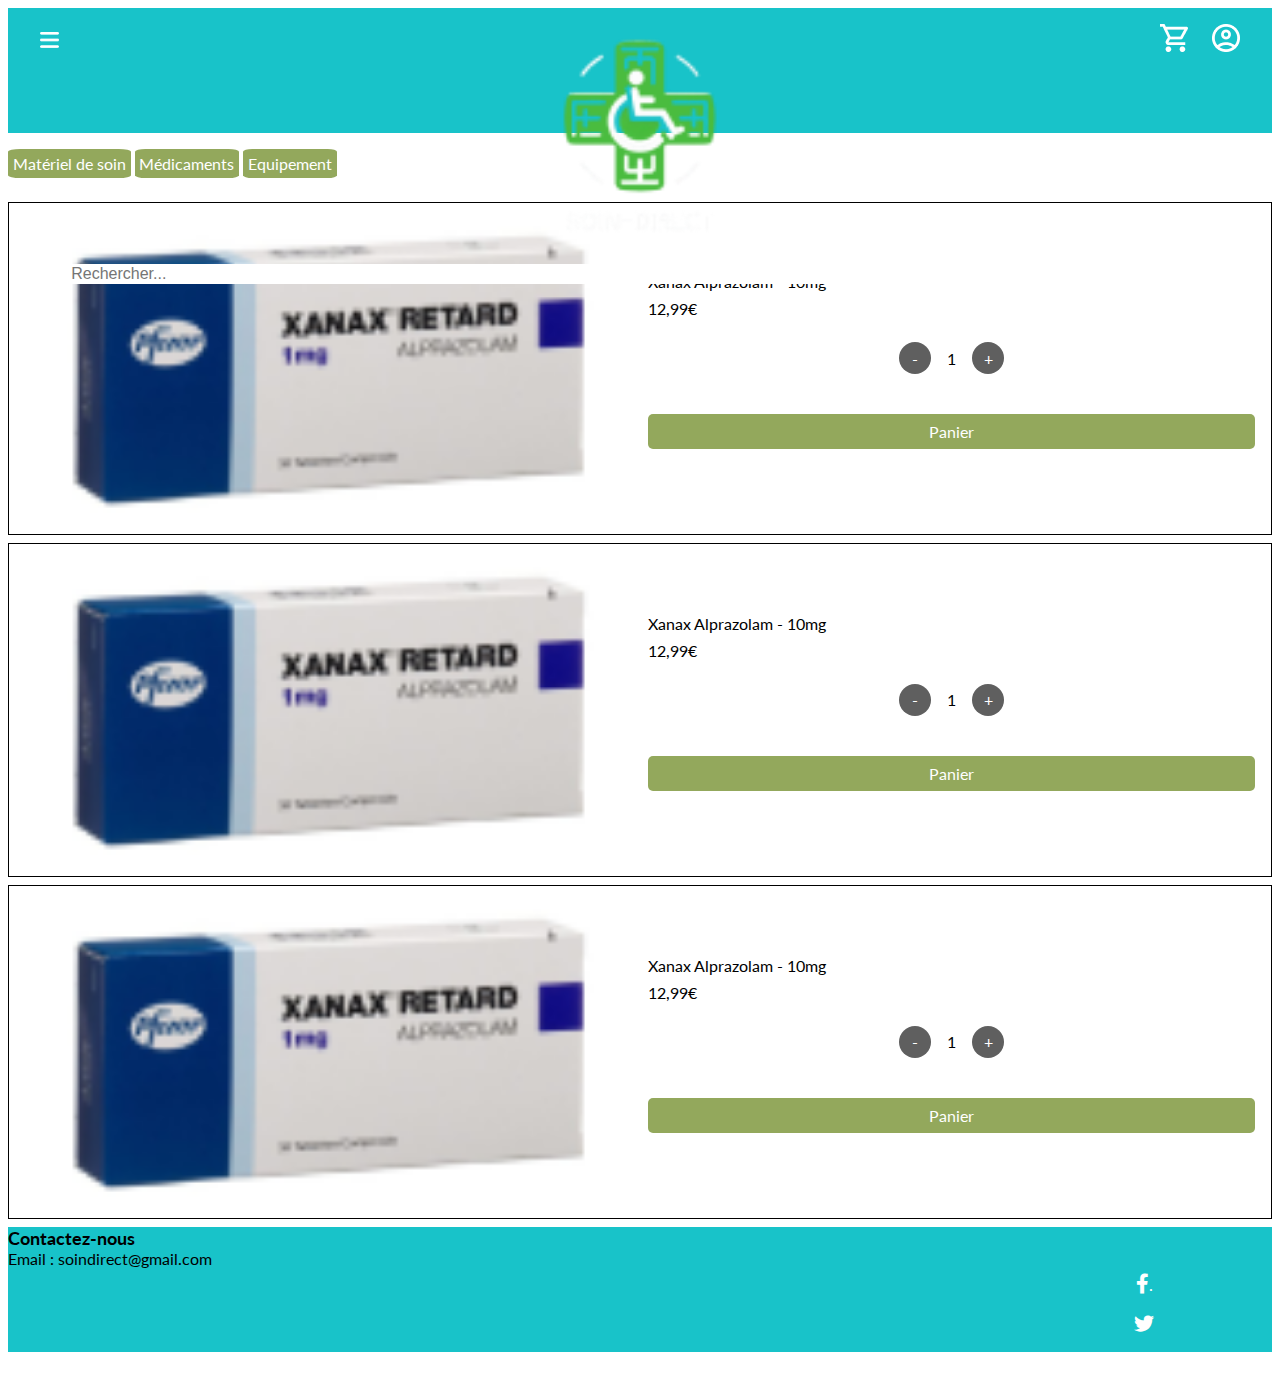
==== index.html @ 49b54261 "Gestion boutons OK JS" ====
<!DOCTYPE html> 
<html lang="fr">
    <head>
        <meta charset="UTF-8">
        <meta http-equiv="X-UA-Compatible" content="IE=edge">
        <meta name="viewport" content="width=device-width, initial-scale=1.0">
        <link rel="stylesheet" href="style.css">
        <link href="https://fonts.googleapis.com/css2?family=Lato&family=Mea+Culpa&family=Open+Sans:ital,wght@0,300..800;1,300..800&family=Outfit:wght@100..900&family=Young+Serif&display=swap" rel="stylesheet">
        <link rel="stylesheet" href="https://cdnjs.cloudflare.com/ajax/libs/font-awesome/6.0.0-beta3/css/all.min.css">
        <script src="script.js"></script>
        <title>Soin-direct.be</title>
    </head>
    <body>
        <div class="container">
            <div class="header">
                <div class="logo">
                    <img src="LogoSoinDirect.png" alt="LogoSoinDirect">
                </div>
                <div class="usage">
                    <a href="panier.html">
                    <img src="panier.png" alt="accès-panier">
                    </a>
                    <a href="login.html">
                    <img src="compte.png" alt="acces-compte">
                    </a>
                </div>
                <nav class="side-nav" onclick="toggleSideNav()">
                    <img src="side-nav.png" alt="menu-déroulant">
                    <div class="side-nav-content">
                        <a href="login.html">Connexion/Inscription</a>
                        <a href="panier.html">Matériel de soin</a>
                        <a href="compte.html">Médicaments</a>
                        <a href="compte.html">Equipement</a>
                    </div>
                </nav>
                <div class="search-container">
                    <input type="text" id="search-box" class="search-box" placeholder="Rechercher..." />
                </div>
            </div>
           <nav>
            <button>Matériel de soin</button>
            <button>Médicaments</button>
            <button>Equipement</button>
            <div class="product">
                <div class="product-img">
                    <img src="medoc1.png" alt="product1">
                </div>
                <div class="product-details">
                    <p>Xanax Alprazolam - 10mg</p>
                    <p>12,99€</p>
                    <div class="quantity">
                        <button class="decrease-btn" class="quantity-btn" data-index="0">-</button>
                        <span id="quantity" data-index="0">1</span>
                        <button class="increase-btn" class="quantity-btn" data-index="0">+</button>
                    </div>
                    <button id="panier" class="panier">Panier</button>
                </div>
            </div>
            <div class="product">
                <div class="product-img">
                    <img src="medoc1.png" alt="product2">
                </div>
                <div class="product-details">
                    <p>Xanax Alprazolam - 10mg</p>
                    <p>12,99€</p>
                    <div class="quantity">
                        <button class="decrease-btn" class="quantity-btn" data-index="1">-</button>
                        <span id="quantity" data-index="1">1</span>
                        <button class="increase-btn" class="quantity-btn" data-index="1">+</button>
                    </div>
                    <button id="panier" class="panier">Panier</button>
                </div>
            </div>
            <div class="product">
                <div class="product-img">
                    <img src="medoc1.png" alt="product3">
                </div>
                <div class="product-details">
                    <p>Xanax Alprazolam - 10mg</p>
                    <p>12,99€</p>
                    <div class="quantity">
                        <button class="decrease-btn" class="quantity-btn" data-index="2">-</button>
                        <span id="quantity" data-index="2">1</span>
                        <button class="increase-btn" class="quantity-btn" data-index="2">+</button>
                    </div>
                    <button id="panier" class="panier">Panier</button>
                </div>
            </div>            
           </nav>
           <div class="footer">
            <div class="contact">
                <h2>Contactez-nous</h2>
                <p>Email : soindirect@gmail.com</p>
            <div class="social">
                <a href="https://facebook.com" target="_blank">
                    <i class="fa-brands fa-facebook-f"></i>.
                </a>
                <a href="https://twitter.com" target="_blank">
                    <i class="fa-brands fa-twitter"></i>
                </a>
                <a href="https://instagram.com" target="_blank">
                    <i class="fa-brands fa-instagram"></i>
                </a>
            </div>
            </div>
        </div>
    </footer>
        </div>
    </body>
</html>
---- style.css ----
@media screen and (min-width: 350px) {
    .container {
        width: 100%;
        margin: 0 auto;
        font-family: "Lato", sans-serif;
    }
}

.header {
    display: block;
    height: 125px;
    margin: 0 auto;
    background-color: #18c3c9;
    position: relative;
    }

.logo img {
    width: 20%;
    height: 10%;
    margin: 0 auto;
    display: flex;
    justify-content: center;
}

.usage {
    height: 1rem;
    display: flex;
    justify-content: flex-end;
    align-content: center;
    flex-direction: row;
    flex-wrap: nowrap;
    position: absolute;
    margin: 0 auto;
    top: 1rem;
    right: 0;
    gap: 1.5rem;
    padding-right: 2rem;
} /* Icônes du panier et du compte */

.side-nav {
    height: 1rem;
    display: flex;
    justify-content: flex-start;
    align-content: center;
    margin: 0 auto;
    top: 2.5rem;
    left: 0;
    padding-left: 1.5rem;
    position: absolute;
}

.search-container input {
    display: block;
    margin: 0 auto;
    width: 90%;
    justify-content: center;
    align-content: flex-end;
    position: relative;
    top: 0.2rem;
    border: none;
    font-size: 16px;
} /* barre de recherche */

.lato-regular {
    font-family: "Lato", sans-serif;
    font-weight: 400;
    font-style: normal;
  }

/* Style de l'icône du menu */
.side-nav img {
    display: block;
    cursor: pointer;
    position: relative;
    left: 0.5rem;
    bottom: 1rem;
} /* interactivité pour dérouler menu*

/* Contenu du menu, caché par défaut */
.side-nav-content {
    display: none;
    width: 200px;
    position: absolute;
    height: 100vh;
    background-color: #E9F1F7;
    justify-content: center;
    align-items: center;
    flex-direction: column;
    left: 0;
    z-index: 1;
}

/* Style des liens */
.side-nav-content a {
    display: flex;
    width: 280px;
    font-size: 18px;
    font-style: bold;
    align-items: flex-start;
    justify-content: center;
    text-decoration: none;
    color: #000000;
    padding: 0.5rem;
    margin-bottom: 0.2rem;
}
/* Affiche le menu quand "active" est ajouté */
.side-nav-content.active {
    display: flex;
}

button {
    display: inline-block;
    font-family: "Lato", sans-serif;
    width: auto;
    flex-direction: row;
    justify-content: center;
    font-size: 16px;
    border: none;
    background-color: #93A85C;
    color: #ffffff;
    border-radius: 10%;
    margin-top: 1rem;
    margin-bottom: 1rem;
    padding: 0.3rem;
} /* choix des catégories dans la nav */

/* page présentation product type */
.product {
    display: grid;
    grid-template-columns: 1fr 1fr;
    border: 1px solid #000000;
    margin: 0.5rem 0;
    gap: 1rem;
    align-items: center;
    padding: 1rem;
}

.product-img img {
    width: 100%;
    height: auto;
    object-fit: cover;
}

.product-details {
    display: flex;
    flex-direction: column;
    justify-content: center;
    gap: 0.5rem; 
}

.product-details p {
    margin: 0; 
    text-align: left; 
    font-size: 16px;
}

.quantity {
    display: flex;
    align-items: center;
    justify-content: center;
    gap: 1rem;
}

.quantity button {
    width: 2rem;
    height: 2rem;
    border: none;
    background-color: #5f5f5f;
    color: white;
    font-size: 16px;
    border-radius: 50%;
    cursor: pointer;
    gap: 0.5rem;
}

.panier {
    width: auto;
    padding: 0.5rem 1rem;
    background-color: #93A85C;
    color: white;
    border: none;
    border-radius: 5px;
    cursor: pointer;
    text-align: center;
}

.footer {
    display: block;
    height: 125px;
    background-color: #18c3c9;

}

/* liens réseaux sociaux */
.social {
    position: absolute;
    flex-direction: column;
    display: flex; 
    right: 10%;
    gap: 1rem; 
}

.social a {
    display: flex;
    justify-content: center;
    align-items: center;
    margin-top: 0.5rem;
    width: 1rem;
    height: 1rem;
    background-color: #18c3c9(0, 0, 0); 
    color: white; 
    border-radius: 50%; 
    text-decoration: none; 
}

.social a i {
    font-size: 20px;
}

.contact h2 {
    font-size: 18px;
    font-weight: bold;  
    margin: 0;
    color: #000000;
    justify-content: center;
}

.contact p {
    justify-content: center;
    font-size: 16px;
    margin: 0;
    color: #000000;
}

/* partie connexion, nouvelle page */
.login {
    h2 {
        justify-content: center;
        text-align: center;
        font-size: 24px;
        font-weight: bold;  
        margin: 0;
        margin-top: 30%;
        color: #000000;
    }

    form {
        display: flex;
        flex-direction: column;
        align-items: center;
        margin-top: 2rem;
    }

    label {
        font-size: 16px;
        margin-bottom: 0.5rem;
        color: #000000;
    }

    input[type="email"],
    input[type="password"] {
        width: 90%;
        padding: 1rem;
        margin-bottom: 1.5rem;
        border-radius: 5px;
        font-size: 16px;
        color: #000000;
        border: 0.5px solid hsl(0, 0%, 0%);
    }

    button[type="submit"] {
        width: 50%;
        padding: 1rem;
        border-radius: 5%;
        cursor: pointer;
  }

    button[type="reset"] {
        width: 50%;
        padding: 1rem;
        border-radius: 5%;
        cursor: pointer;
    }

    button:hover {
        background-color: #4f6123;
    }

    form a {
        text-decoration: none;
        color: #2013d8;
        margin-top: 1rem;
        right: 10%;
    }

    button a {
        text-decoration: none;
        color: #ffffff;
    }

    p {
        font-size: 16px;
        margin-top: 0.5rem;
        text-align: center;
        color: #000000;
    }
}

/* à reprendre */
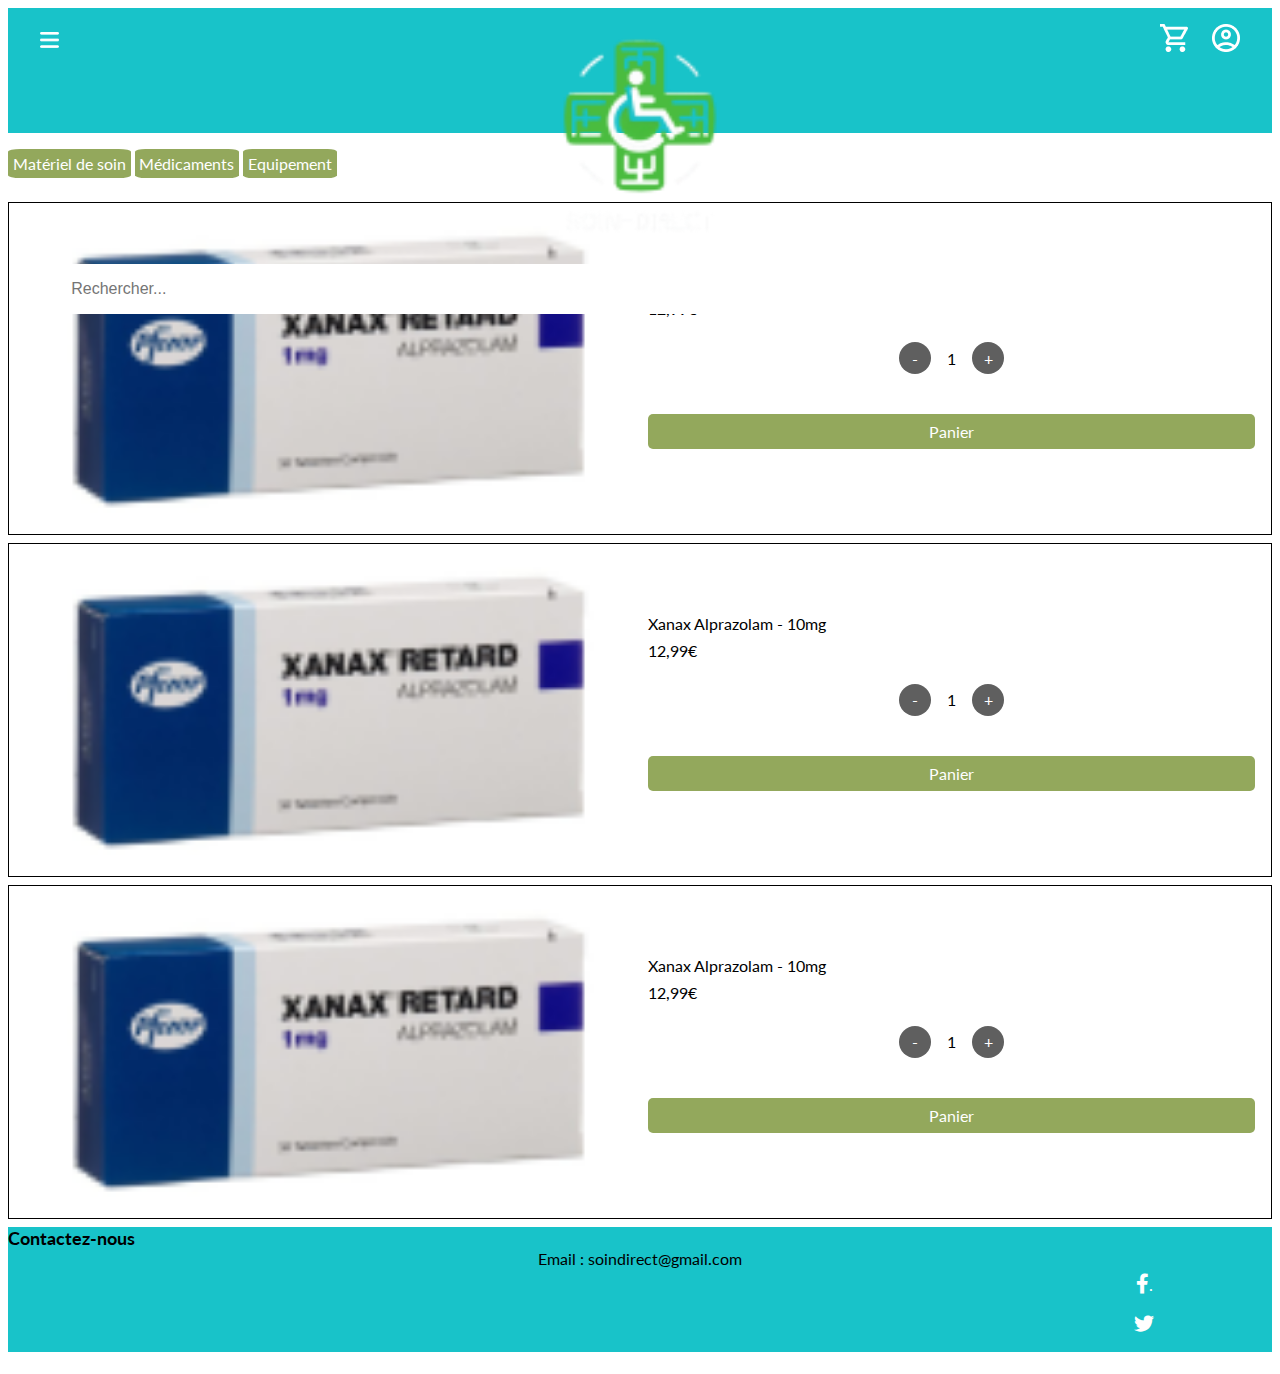
==== commit e0d7eb9b: "Création page inscription" ====
--- a/index.html
+++ b/index.html
@@ -12,7 +12,7 @@
     </head>
     <body>
         <div class="container">
-            <div class="header">
+            <header>
                 <div class="logo">
                     <img src="LogoSoinDirect.png" alt="LogoSoinDirect">
                 </div>
@@ -36,7 +36,7 @@
                 <div class="search-container">
                     <input type="text" id="search-box" class="search-box" placeholder="Rechercher..." />
                 </div>
-            </div>
+            </header>
            <nav>
             <button>Matériel de soin</button>
             <button>Médicaments</button>
--- a/style.css
+++ b/style.css
@@ -6,7 +6,7 @@
     }
 }
 
-.header {
+header {
     display: block;
     height: 125px;
     margin: 0 auto;
@@ -306,4 +306,67 @@
     }
 }
 
-/* à reprendre */+/* à reprendre */
+/* partie inscription, nouvelle page */
+
+.signin
+    h2 {
+        justify-content: center;
+        text-align: center;
+        font-size: 24px;
+        font-weight: bold;  
+        margin-top: 10%;
+        color: #000000;
+    }
+
+    form {
+        display: flex;
+        flex-direction: column;
+        align-items: center;
+        margin-top: 1rem;
+    }
+
+    label {
+        font-size: 16px;
+        margin-bottom: 0.5rem;
+        color: #000000;
+    }
+
+    input {
+        width: 90%;
+        padding: 1rem;
+        margin-bottom: 1.5rem;
+        border-radius: 5px;
+        font-size: 16px;
+        color: #000000;
+        border: 0.5px solid hsl(0, 0%, 0%);
+    }
+
+    button[type="submit"], button[type="reset"] {
+        width: 50%;
+        padding: 1rem;
+        border-radius: 5%;
+        cursor: pointer;
+  }
+    button:hover {
+        background-color: #4f6123;
+    }
+
+    form a {
+        text-decoration: none;
+        color: #2013d8;
+        margin-top: 1rem;
+        right: 10%;
+    }
+
+    button a {
+        text-decoration: none;
+        color: #ffffff;
+    }
+
+    p {
+        font-size: 16px;
+        margin-top: 0.5rem;
+        text-align: center;
+        color: #000000;
+    }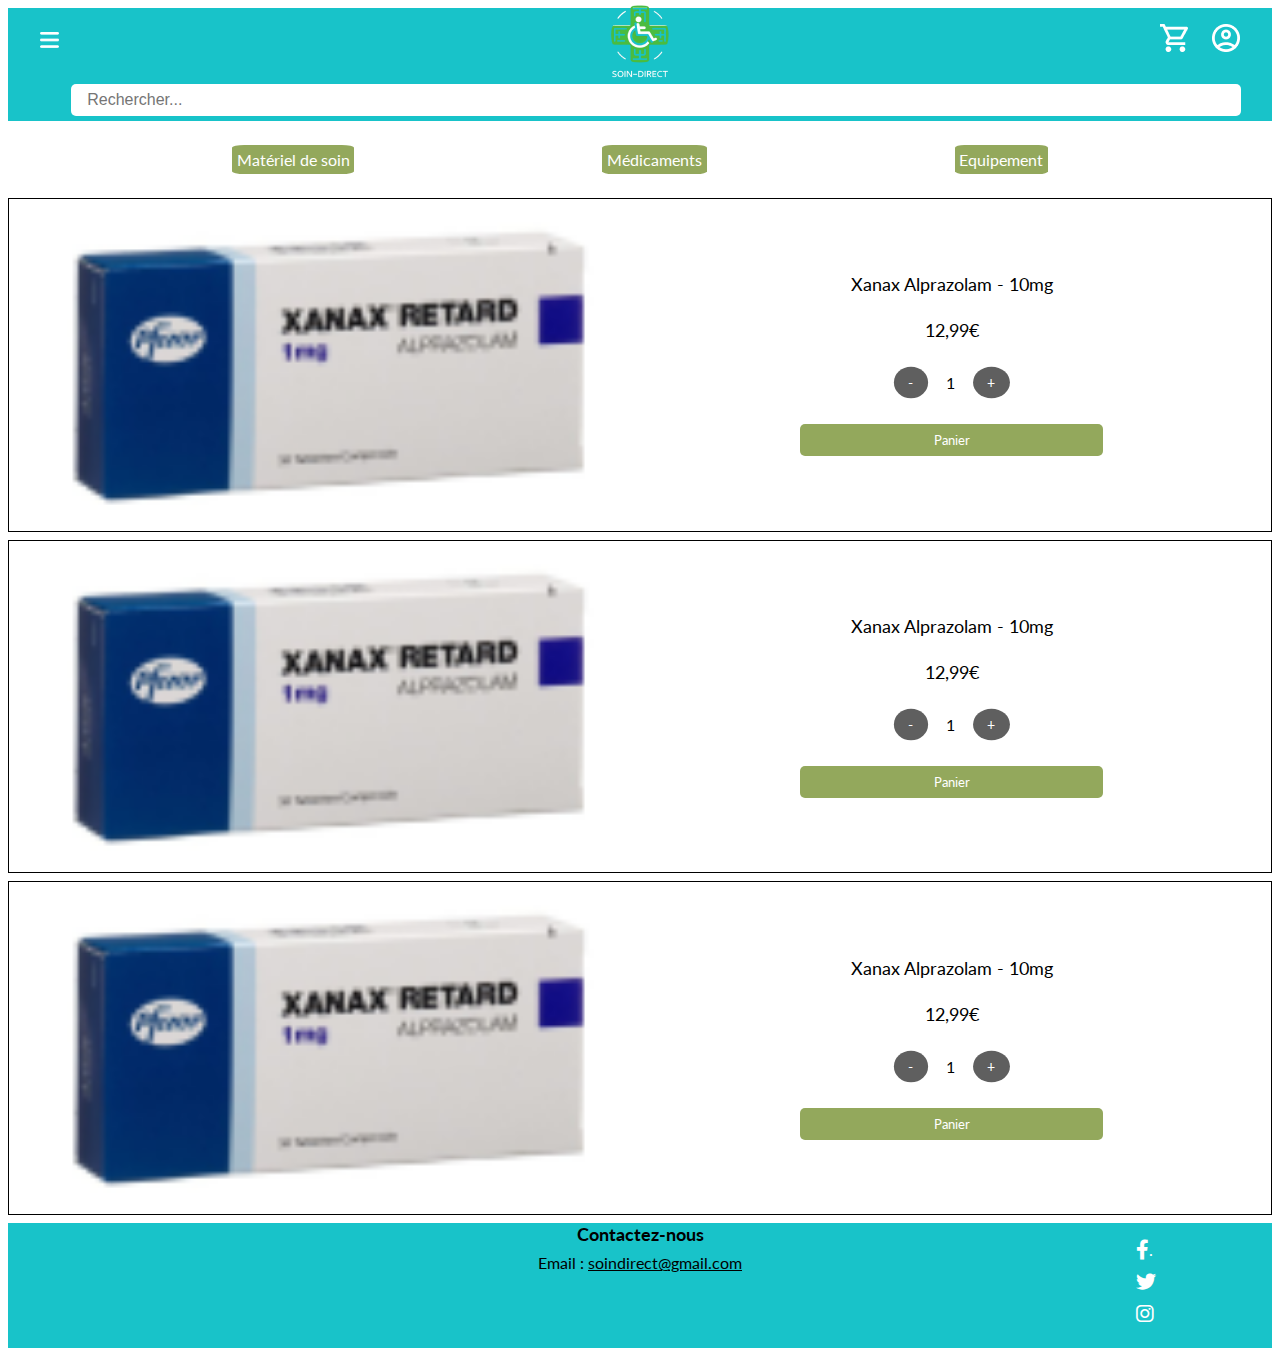
==== commit f1e7374d: "Media queries V1 (375, 768, 1024px)" ====
--- a/index.html
+++ b/index.html
@@ -38,9 +38,11 @@
                 </div>
             </header>
            <nav>
-            <button>Matériel de soin</button>
-            <button>Médicaments</button>
-            <button>Equipement</button>
+            <div class="category">
+                <button class="division">Matériel de soin</button>
+                <button class="division">Médicaments</button>
+                <button class="division">Equipement</button>
+            </div>
             <div class="product">
                 <div class="product-img">
                     <img src="medoc1.png" alt="product1">
@@ -90,7 +92,7 @@
            <div class="footer">
             <div class="contact">
                 <h2>Contactez-nous</h2>
-                <p>Email : soindirect@gmail.com</p>
+                <p>Email : <a class="contact-mail" href="mailto:soindirect@gmail.com">soindirect@gmail.com</p>
             <div class="social">
                 <a href="https://facebook.com" target="_blank">
                     <i class="fa-brands fa-facebook-f"></i>.
--- a/style.css
+++ b/style.css
@@ -1,4 +1,4 @@
-@media screen and (min-width: 350px) {
+@media screen and (min-width: 375px) {
     .container {
         width: 100%;
         margin: 0 auto;
@@ -49,6 +49,16 @@
     position: absolute;
 }
 
+.search-container {
+    height: 1rem;
+    width: 100%;
+    display: flex;
+    justify-content: flex-end;
+    align-content: center;
+    position: absolute;
+    margin: 0 auto;
+}
+
 .search-container input {
     display: block;
     margin: 0 auto;
@@ -108,7 +118,30 @@
     display: flex;
 }
 
+.category {
+    display: flex;
+    flex-direction: row;
+    justify-content: space-between;
+    margin-top: 5%;
+}
 button {
+    width: auto;
+    padding: 0.5rem 1rem;
+    background-color: #93A85C;
+    color: white;
+    border: none;
+    gap: 1rem;
+    border-radius: 5px;
+    cursor: pointer;
+    text-align: center;
+    font-family: "Lato", sans-serif;
+}
+
+button:hover {
+    background-color: #18c3c9;
+}
+
+.division {
     display: inline-block;
     font-family: "Lato", sans-serif;
     width: auto;
@@ -133,6 +166,7 @@
     gap: 1rem;
     align-items: center;
     padding: 1rem;
+    font-family: "Lato", sans-serif;
 }
 
 .product-img img {
@@ -161,16 +195,15 @@
     gap: 1rem;
 }
 
-.quantity button {
-    width: 2rem;
-    height: 2rem;
+.decrease-btn, .increase-btn {
+    scale: 0.8;
+    align-self: center;
     border: none;
     background-color: #5f5f5f;
     color: white;
     font-size: 16px;
     border-radius: 50%;
     cursor: pointer;
-    gap: 0.5rem;
 }
 
 .panier {
@@ -188,23 +221,20 @@
     display: block;
     height: 125px;
     background-color: #18c3c9;
-
 }
 
 /* liens réseaux sociaux */
 .social {
+    display: flex; 
     position: absolute;
-    flex-direction: column;
-    display: flex; 
-    right: 10%;
+    justify-content: center;
+    margin-top: 1rem;
+    margin-left: 25%;
     gap: 1rem; 
 }
 
 .social a {
     display: flex;
-    justify-content: center;
-    align-items: center;
-    margin-top: 0.5rem;
     width: 1rem;
     height: 1rem;
     background-color: #18c3c9(0, 0, 0); 
@@ -225,15 +255,113 @@
     justify-content: center;
 }
 
-.contact p {
+.contact-mail {
     justify-content: center;
     font-size: 16px;
     margin: 0;
     color: #000000;
 }
 
+/* 768px */
+@media screen and (min-width: 768px) {
+    .container {
+        width: 100%;
+        margin: 0 auto;
+        font-family: "Lato", sans-serif;
+    }
+
+    header {
+        display: block;
+        padding: 1rem;
+        background-color: #18c3c9;
+        overflow: visible;
+    }
+
+    .logo {
+        display: block;
+        justify-self: center;
+        margin-top: -2.5%;
+        margin-bottom: 1rem;
+    }
+
+    .logo img {
+        width: auto;
+        height: auto;
+        margin: 0 auto;
+    }
+
+    .search-container input {
+        display: flex;
+        justify-content: center;
+        align-items: center;
+        margin-bottom: 1.5rem;
+        margin-top: -1.5rem;
+        padding: 1rem;
+    }
+
+    .category {
+        display: flex;
+        flex-direction: row;
+        justify-content: space-evenly;
+        gap: 1rem;
+        margin-top: 0.5rem;
+    }
+
+    .decrease-btn, .increase-btn {
+        scale: 0.9;
+        border-radius: 100%;
+    }
+
+    .product-details {
+        gap: 1rem;
+    }
+
+    .product-details p {
+        font-size: 18px;
+        text-align: center;
+    }
+
+    .panier {
+        width: 50%;
+        padding: 0.5rem 1rem;
+        align-self: center;
+}
+
+    .social {
+        display: flex; 
+        flex-direction: column;
+        position: absolute;
+        right: 10%;
+        margin-top: -5rem;
+        gap: 1rem; 
+    }
+}
+
+/* 1024px */
+
+@media screen and (min-width: 1024px) {
+    .container {
+        width: 100%;
+        margin: 0 auto;
+        font-family: "Lato", sans-serif;
+    }
+
+    .product-details {
+        gap: 1.5rem;
+    }
+
+    .category {
+        display: flex;
+        flex-direction: row;
+        justify-content: space-evenly;
+        gap: 1.5rem;
+        margin-top: 0.5rem;
+        width: auto;
+    }
+}
+
 /* partie connexion, nouvelle page */
-.login {
+.login 
     h2 {
         justify-content: center;
         text-align: center;
@@ -268,15 +396,22 @@
         border: 0.5px solid hsl(0, 0%, 0%);
     }
 
+    .buttons {
+        display: flex;
+        flex-direction: column;
+        align-items: center;
+        gap: 1rem;
+    }
+
     button[type="submit"] {
-        width: 50%;
+        width: 150%;
         padding: 1rem;
         border-radius: 5%;
         cursor: pointer;
   }
 
     button[type="reset"] {
-        width: 50%;
+        width: 150%;
         padding: 1rem;
         border-radius: 5%;
         cursor: pointer;
@@ -304,8 +439,56 @@
         text-align: center;
         color: #000000;
     }
-}
-
+
+    @media screen and (min-width: 768px) {
+        .container {
+            width: 100%;
+            margin: 0 auto;
+            font-family: "Lato", sans-serif;
+        }
+
+        header {
+            display: block;
+            padding: 1rem;
+            height: 25%;
+            background-color: #18c3c9;
+            overflow: visible;
+        }
+        
+        .login-container h2 {
+            display: flex;
+            text-align: center;
+            font-size: 24px;
+            font-weight: bold;
+            margin: 0;
+            margin-top: 20%;
+        }
+    }
+
+    @media screen and (min-width: 1024px) {
+        .login-container h2 {
+            display: flex;
+            text-align: center;
+            font-size: 24px;
+            font-weight: bold;
+            margin: 0;
+            margin-top: 10%;
+        }
+
+        .form {
+            margin-top: 1.5rem;
+            gap: 1.5rem;
+        }
+
+        form a {
+            margin-bottom: 1rem;
+        }
+
+        form .buttons {
+            margin-top: 1rem;
+            gap: 2rem;
+        }
+    }
 /* à reprendre */
 /* partie inscription, nouvelle page */
 
@@ -369,4 +552,212 @@
         margin-top: 0.5rem;
         text-align: center;
         color: #000000;
+    }
+
+    @media screen and (min-width: 768px) {
+        .container {
+            width: 100%;
+            margin: 0 auto;
+            font-family: "Lato", sans-serif;
+        }
+
+        header {
+            display: block;
+            padding: 1rem;
+            height: 25%;
+            background-color: #18c3c9;
+            overflow: visible;
+        }
+        
+        .signin-container h2 {
+            display: flex;
+            text-align: center;
+            font-size: 24px;
+            font-weight: bold;
+            margin-top: 5%;
+        }
+
+        .signin-container .buttons {
+            margin-top: 0.5rem;
+            gap: 2rem;
+        }
+    }
+
+.categorie-inscription
+
+    .class-choice {
+        display: flex;
+        flex-direction: column;
+        align-items: center;
+        margin-top: 20%;
+    }
+
+    h2 {
+        justify-content: center;
+        text-align: center;
+        font-size: 24px;
+        font-weight: bold;  
+        margin-top: 20%;
+        color: #000000;
+        font-family: "Lato", sans-serif;
+    }
+
+    h3 {
+        justify-content: center;
+        text-align: center;
+        font-size: 18px;
+        font-weight: bold;  
+        margin-top: 10%;
+        color: #000000;
+    }
+
+    .choice {
+        display: flex;
+        justify-content: center;
+        align-items: center;
+        margin-top: 10%;
+        gap: 1rem;
+    }
+
+    .buttons {
+        display: flex;
+        flex-direction: column;
+        align-items: center;
+        gap: 1rem;
+    }
+
+    button[type="submit"] {
+        width: 150%;
+        padding: 1rem;
+        border-radius: 5%;
+        cursor: pointer;
+  }
+
+    button[type="reset"] {
+        width: 150%;
+        padding: 1rem;
+        border-radius: 5%;
+        cursor: pointer;
+    }
+        
+    .next {
+        display: flex;
+        justify-content: center;
+        align-items: center;
+        margin-top: 10%;
+        margin-bottom: 20%;
+        border-radius: 5%;
+    }
+
+    footer .deco {
+        justify-content: center;
+        align-self: self-end;
+        bottom: 0;
+        position: absolute;
+    }
+
+    @media screen and (min-width: 768px) {
+        .container {
+            width: 100%;
+            margin: 0 auto;
+            font-family: "Lato", sans-serif;
+        }
+
+        header {
+            display: block;
+            padding: 1rem;
+            height: 25%;
+            background-color: #18c3c9;
+            overflow: visible;
+        }
+
+        .class-choice {
+            display: flex;
+            flex-direction: column;
+            align-items: center;
+            margin-top: 0%;
+        }
+
+        h2 {
+            margin-top: 10%;
+        }
+
+        .choice {
+            display: flex;
+            justify-content: center;
+            align-items: center;
+            margin-top: 5%;
+            gap: 50%;
+        }
+
+        .choice button {
+            padding: 1rem;
+            border-radius: 10%;
+            cursor: pointer;
+            font-size: 20px;
+        }
+
+        .next {
+            display: flex;
+            justify-content: center;
+            align-items: center;
+            margin-top: 5%;
+            margin-bottom: 10%;
+            border-radius: 5%;
+        }
+
+        .next button {
+            padding: 1rem;
+            padding-left: 1.5rem;
+            padding-right: 1.5rem;
+            border-radius: 10%;
+            cursor: pointer;
+        }
+
+        .next a {
+            text-decoration: none;
+            color: #ffffff;
+            font-size: 20px;
+        }
+
+        footer img {
+            position: absolute;
+            bottom: 5;
+            left: 25%;
+            display: block;
+            object-fit: cover;
+        }
+    }
+
+    @media screen and (min-width: 1024px) {
+        .container {
+            width: 100%;
+            margin: 0 auto;
+            font-family: "Lato", sans-serif;
+        }
+
+        .choice button {
+            margin-top: -5%;
+            padding: 1.5rem;
+            border-radius: 10%;
+            cursor: pointer;
+            font-size: 20px;
+        }
+
+        .next button {
+            margin-top: 0%;
+            padding: 1.5rem;
+            padding-left: 2rem;
+            padding-right: 2rem;
+            border-radius: 10%;
+            cursor: pointer;
+        }
+
+        footer img {
+            position: absolute;
+            display: block;
+            object-fit: cover;
+            bottom: 1rem;
+            left: 30%;
+        }
     }